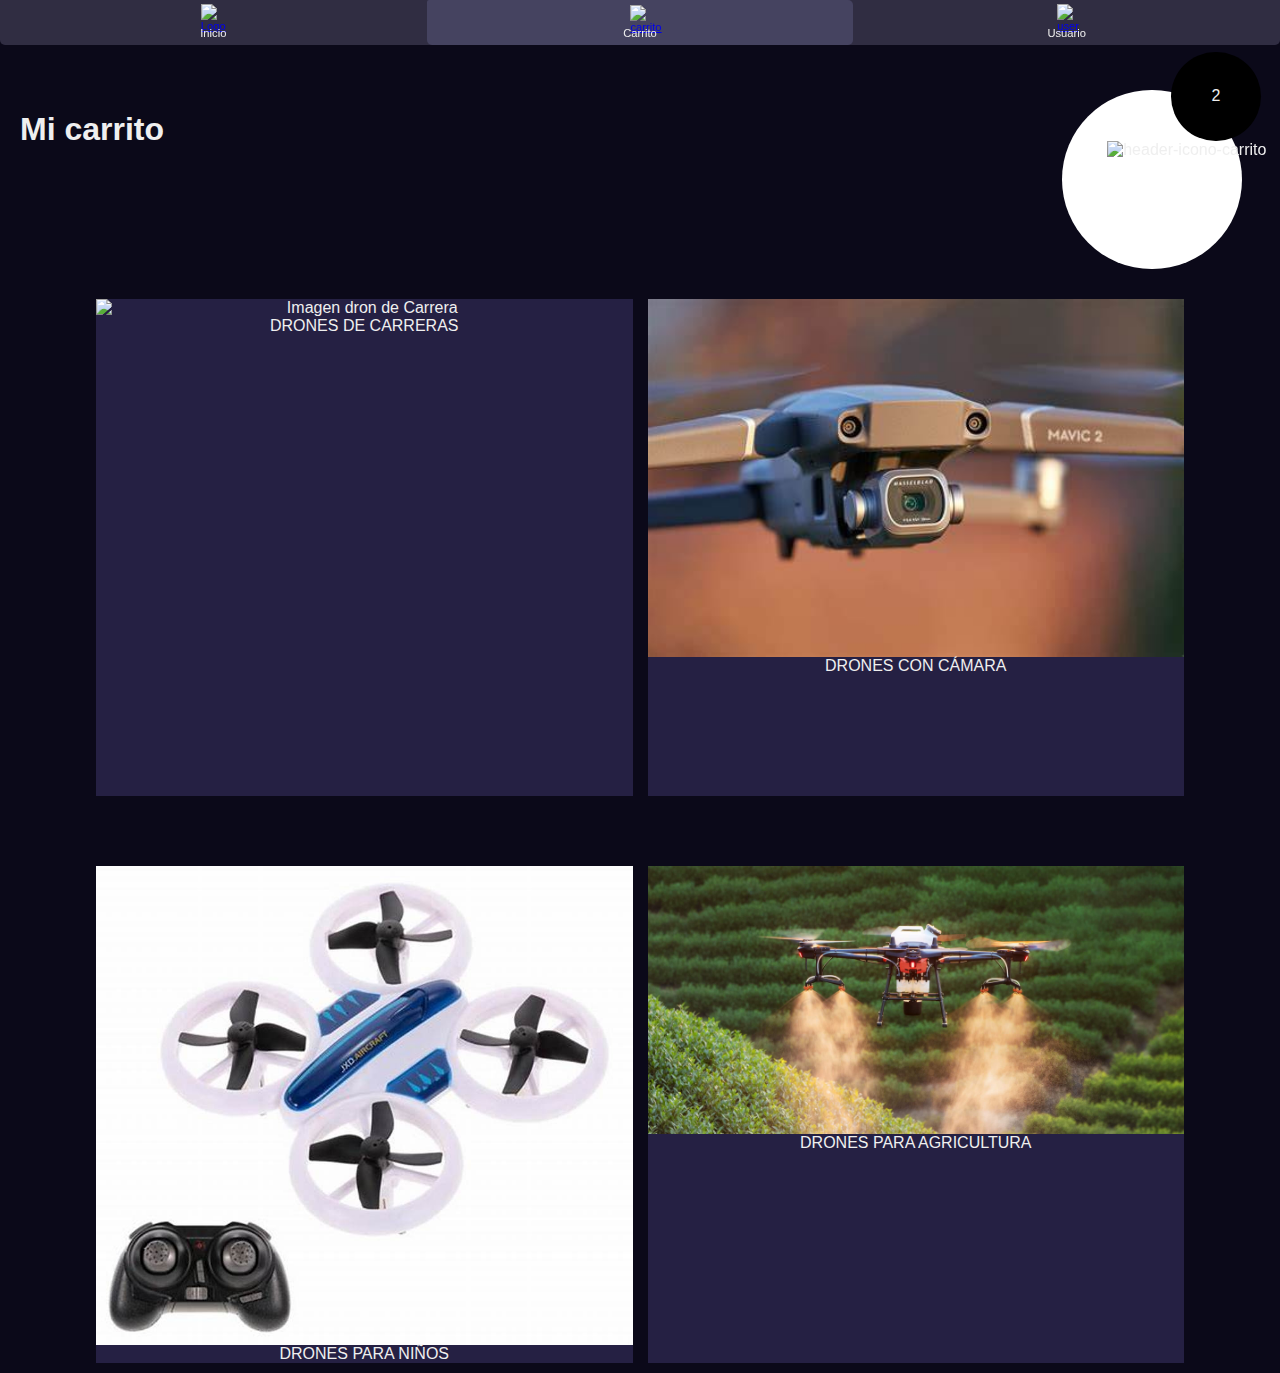
==== carrito.html @ bf5d183b "Carrito" ====
<!DOCTYPE html>
<html lang="en">
<head>
    <meta charset="UTF-8">
    <meta name="viewport" content="width=device-width, initial-scale=1.0">
    <link rel="stylesheet" href="nav-center.css">
    <link rel="stylesheet" href="styles-carrito.css">
    <title>Carrito</title>
    <style>
        .nav-item-carrito {
            grid-column: 2;
            background-color: #454360;
            border-radius: 2px 5px 5px 5px;
        }
    </style>
</head>
<body>
    <nav id="nav">
        <div class="nav-item nav-item-inicio">
            <a class="nav-item-enlace" href="index.html">
                <img id="logo-dron" src="IMAGENES-NAV/LOGO.png" alt="Logo">
            </a>
            <span>Inicio</span>
        </div>

        <div class="nav-item nav-item-carrito">
            <a class="nav-item-enlace" href="carrito.html">
                <img id="logo-carro" src="IMAGENES-NAV/CARRITO.png" alt="carrito">
            </a>
            <span>Carrito</span>
        </div>
        <div class="nav-item nav-item-usuario">
            <a class="nav-item-enlace" href="login.html">
                <img id="logo-user" src="IMAGENES-NAV/USUARIO.png" alt="user">
            </a>
            <span>Usuario</span>
        </div>
    </nav>

    <main>
        <header>
            <h1>Mi carrito</h1>
            <div id="header-icono-carrito">
                <div id="header-icono-carrito-cantidad">2</div>
                <img src="IMAGENES-NAV/CARRITO.png" alt="header-icono-carrito">
            </div>
        </header>

        <section id="list-carrito-items">
            <div class="back-trash">
                <img width="50pxpx" src="trash-can.png" alt="Icono-basura">
                <article class="carrito-article">
                    <img class="Imagenes-article" src="IMG_CATEGORY/CARRERA.JPG" alt="Imagen dron de Carrera">
                    <span class="texto-nav-links">DRONES DE CARRERAS</span>
                </article>
            </div>

            <div class="back-trash">
                <article class="carrito-article">
                    <img class="Imagenes-article" src="IMG_CATEGORY/CAMARA.jpg" alt="Imagen dron de Carrera">
                    <span class="texto-nav-links">DRONES CON CÁMARA</span>
                </article>
            </div>

            <div class="back-trash">
                <article class="carrito-article">
                    <img class="Imagenes-article" src="IMG_CATEGORY/NIÑOS.jpg" alt="Imagen dron de Carrera">
                    <span class="texto-nav-links">DRONES PARA NIÑOS</span>
                </article>
            </div>

            <div class="back-trash">
                <article class="carrito-article">
                    <img class="Imagenes-article" src="IMG_CATEGORY/AGRICULTURA.jpg" alt="Imagen dron de Carrera">
                    <span class="texto-nav-links">DRONES PARA AGRICULTURA</span>
                </article>
            </div>

        </section>
    
    </main>
</body>
</html>
---- nav-center.css ----
body {
    background-color: #0B0919;
    color: #efefef;
    font-family: 'Gill Sans', 'Gill Sans MT', Calibri, 'Trebuchet MS', sans-serif;
    margin: 0;
}

#nav {
    background-color: #312e44f8;
    width: 100%;
    min-height: 45px;
    height: 4vh;
    border-radius: 0 0 5px 5px;
    display: grid;
    position: fixed;
    top: 0;
    left: 0;
    grid-template-columns: 1fr 1fr 1fr;
    grid-template-rows: minmax(45px,4vh);
}

/* BARRA DE NAVEGACION */
.nav-item {
    display:flex;
    flex-direction: column;
    align-items: center;
    font-size: 0.7em;
}

.nav-item:active {
    background-color: #454360;
    border-radius: 2px 5px 5px 5px;
}


.nav-item-inicio {
    grid-column: 1;
    border-radius: 2px 5px 5px 5px;
}
.nav-item-carrito { 
    grid-column: 2;
}
.nav-item-usuario {
    grid-column: 3;
}

/* LOGOS */
.nav-item-enlace{
    width: 70%;
    max-width: 25px;
    height: 50%;
    padding-top: 4px;
}
#logo-dron {
    width: 100%;
    max-width: 25px;
}

#logo-carro,#logo-user {
    width: 80%;
    padding-left:3px;
}

#logo-carro {
    padding-top: 1px;
}


#presentacion {
    margin-top: 12vh;    
    display: flex;
    flex-direction: column;
    align-items: center;
}

#logo-header {
    width: 70%;
}
---- styles-carrito.css ----
main {
    margin-top: 10vh;
}

header{
    display: grid;
    grid-template-columns: 80vw 1fr;
    grid-template-rows: 1fr;
}

header > h1 {
    grid-column: 1;
    margin-left: 20px;
}

header > div > img{
    width: 7vw;
    position: relative;
    bottom: 3vw;
    left: 3.5vw;
}

#header-icono-carrito{
    background-color: white;
    width:14vw;
    height: 14vw;
    border-radius: 50%;
    grid-column: 2;
    margin: auto;
}

#header-icono-carrito-cantidad{
    background-color: black;
    border-radius: 50%;
    width: 7vw;
    height: 7vw;
    position: relative;
    bottom: 3vw;
    left: 8.5vw;
    display: flex;
    align-items: center;
    justify-content: center;
}

/* CARRITO LISTA */

.back-trash{
    background-color: white;
    position: relative;
    z-index: -2;
}

.back-trash > img{
    width: 35px;
    position: absolute;
    top: 70%;
    left: 40%;
    z-index: -1;
    padding-bottom: 50px;
}

#list-carrito-items {
    margin: 30px 7.5vw 10px;
    width: 85vw;
    display: grid;
    grid-template-columns: 1fr 1fr;
    grid-template-rows: 1fr 1fr;
    gap: 15px;
    row-gap: 70px;
    text-decoration: none;

}
.carrito-article {
    box-sizing: border-box;
    background-color: #252043;
    display: flex;
    flex-direction: column;
    align-items: center;
    text-align: center;
    font-size: 16px;
    height: 100%;
    position: relative;
    /* PARA TRANSICION */
    /* bottom:; */
}

    .carrito-article span {
        justify-self: center;
    }

.Imagenes-article {
    width: 100%;
}
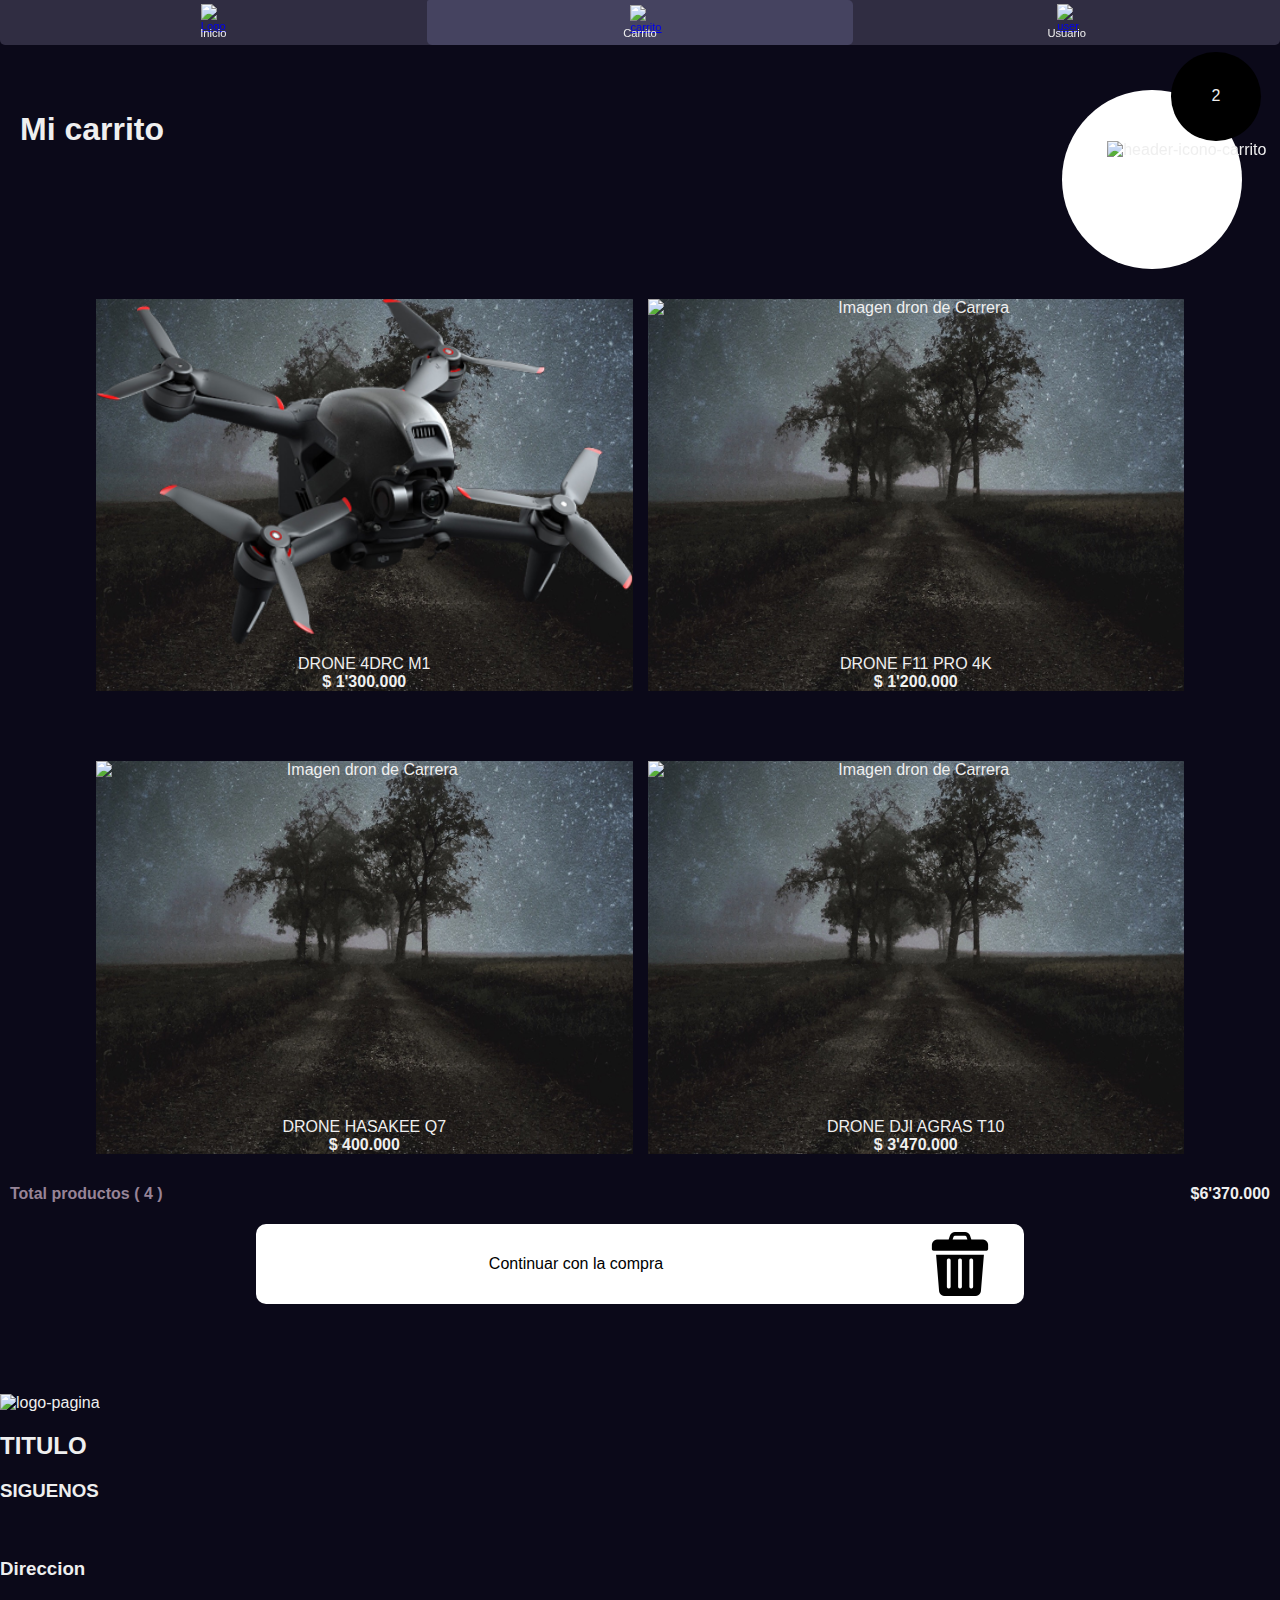
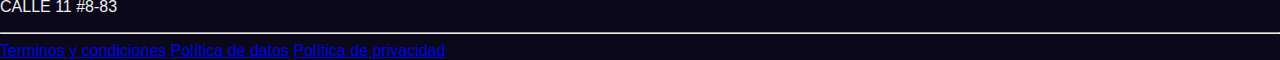
==== commit 1d36bca5: "Fix terminar compras" ====
--- a/carrito.html
+++ b/carrito.html
@@ -5,6 +5,7 @@
     <meta name="viewport" content="width=device-width, initial-scale=1.0">
     <link rel="stylesheet" href="nav-center.css">
     <link rel="stylesheet" href="styles-carrito.css">
+    <link rel="stylesheet" href="footer-styles.css">
     <title>Carrito</title>
     <style>
         .nav-item-carrito {
@@ -50,34 +51,94 @@
             <div class="back-trash">
                 <img width="50pxpx" src="trash-can.png" alt="Icono-basura">
                 <article class="carrito-article">
-                    <img class="Imagenes-article" src="IMG_CATEGORY/CARRERA.JPG" alt="Imagen dron de Carrera">
-                    <span class="texto-nav-links">DRONES DE CARRERAS</span>
+                    <img class="Imagenes-article" src="IMG-PRODUCTOS/dron-carrera-1.png" alt="Imagen dron de Carrera">
+                    <div class="Texto-productos">
+                        <span class="texto-nav-links">DRONE 4DRC M1</span>
+                        <span>$ 1'300.000</span>
+                    </div>
                 </article>
             </div>
 
             <div class="back-trash">
+                <img width="50pxpx" src="trash-can.png" alt="Icono-basura">
                 <article class="carrito-article">
-                    <img class="Imagenes-article" src="IMG_CATEGORY/CAMARA.jpg" alt="Imagen dron de Carrera">
-                    <span class="texto-nav-links">DRONES CON CÁMARA</span>
+                    <img class="Imagenes-article" src="IMG-PRODUCTOS/dron-camara-1.png" alt="Imagen dron de Carrera">
+                    <div class="Texto-productos">
+                        <span class="texto-nav-links">DRONE F11 PRO 4K</span>
+                        <span>$ 1'200.000</span>
+                    </div>
                 </article>
             </div>
 
             <div class="back-trash">
+                <img width="50pxpx" src="trash-can.png" alt="Icono-basura">
                 <article class="carrito-article">
-                    <img class="Imagenes-article" src="IMG_CATEGORY/NIÑOS.jpg" alt="Imagen dron de Carrera">
-                    <span class="texto-nav-links">DRONES PARA NIÑOS</span>
+                    <img class="Imagenes-article" src="IMG-PRODUCTOS/NIÑOS.png" alt="Imagen dron de Carrera">
+                    <div class="Texto-productos">
+                        <span class="texto-nav-links">DRONE HASAKEE Q7</span>
+                        <span>$ 400.000</span>
+                    </div>
                 </article>
             </div>
 
             <div class="back-trash">
+                <img width="50pxpx" src="trash-can.png" alt="Icono-basura"> 
                 <article class="carrito-article">
-                    <img class="Imagenes-article" src="IMG_CATEGORY/AGRICULTURA.jpg" alt="Imagen dron de Carrera">
-                    <span class="texto-nav-links">DRONES PARA AGRICULTURA</span>
+                    <img class="Imagenes-article" src="IMG-PRODUCTOS/DRON-AGRICULTURA.png" alt="Imagen dron de Carrera">
+                    <div class="Texto-productos">
+                        <span class="texto-nav-links">DRONE DJI AGRAS T10</span>
+                        <span>$ 3'470.000</span>
+                    </div>
                 </article>
             </div>
 
         </section>
-    
+
+        <section id="section-precio-compra">
+            <div id="section-item-total">
+                <h4>Total productos ( 4 )</h4>
+            </div>
+
+            <div id="section-item-precio">
+                <h4>$6'370.000</h4>
+            </div>
+
+            <div id="section-item-compra">
+                <p>Continuar con la compra</p>
+                <img src="trash-can.png" alt="Icono seguir con la compra">
+            </div>
+
+        </section>
+
     </main>
+
+    <footer>
+        <section id="logo-titulo">
+            <img src="IMAGENES-NAV/LOGO.png" alt="logo-pagina">
+            <h2>TITULO</h2>
+        </section>
+        <section id="REDES-SOCIALES">
+            <h3>SIGUENOS</h3>
+            <div>
+                <img src="IMG-FOOTER/facebook.png" alt="">
+                <img src="IMG-FOOTER/Instagram.png" alt="">
+                <img src="IMG-FOOTER/twitter.png" alt="">
+                <img src="IMG-FOOTER/youtube.png" alt="">
+            </div>
+        </section>
+        <section id="DIRECCION">
+            <div>
+                <h3>Direccion</h3>
+                <p>CALLE 11 #8-83</p>
+
+            </div>
+        </section>
+        <hr>
+        <section id="POLITICAS">
+            <a href="//">Terminos y condiciones</a>
+            <a href="//">Política de datos</a>
+            <a href="//">Política de privacidad</a>
+        </section>
+    </footer>
 </body>
 </html>--- a/styles-carrito.css
+++ b/styles-carrito.css
@@ -74,22 +74,82 @@
 }
 .carrito-article {
     box-sizing: border-box;
-    background-color: #252043;
+    background-image: url(FONDO-CARRITO.jpg);
+    background-size: cover;
+    background-position: center;
     display: flex;
     flex-direction: column;
-    align-items: center;
-    text-align: center;
     font-size: 16px;
     height: 100%;
+    text-align: center;
     position: relative;
     /* PARA TRANSICION */
     /* bottom:; */
 }
 
-    .carrito-article span {
-        justify-self: center;
+    .Texto-productos{
+        padding-top: 10px;
+        display: flex;
+        flex-direction: column;
+        text-align: center;
+    }
+
+    .Texto-productos span{
+        padding: 0 20px 0;
+    }
+
+    .Texto-productos span ~ span{
+        font-weight: bold;
     }
 
 .Imagenes-article {
     width: 100%;
+    height: 100%;
 }
+
+/* SECTION TOTAL COMPRA */
+
+#section-precio-compra{
+    display: grid;
+    grid-template-columns: 1fr 1fr;
+    grid-row: 1fr 1fr;
+}
+
+#section-item-total{
+    grid-column: 1;
+    color: #978497;
+    padding-left: 10px;
+}
+
+#section-item-precio{
+    grid-column: 2;
+    text-align: end;
+    padding-right: 10px;
+}
+
+#section-item-compra{
+    grid-column: 1 / 3;
+    grid-row: 2;
+    margin: auto;
+    text-align: center;
+    display: grid;
+    grid-template-columns: 50vw 10vw;
+    grid-template-rows: 1fr;
+
+    background-color: white;
+    border-radius: 10px;
+}
+
+#section-item-compra p{
+    margin: auto;
+    color: black;
+}
+
+    #section-item-compra img{
+        width: 50%;
+        margin: 8px auto;
+    }
+
+footer{
+    margin-top: 10vh;
+}
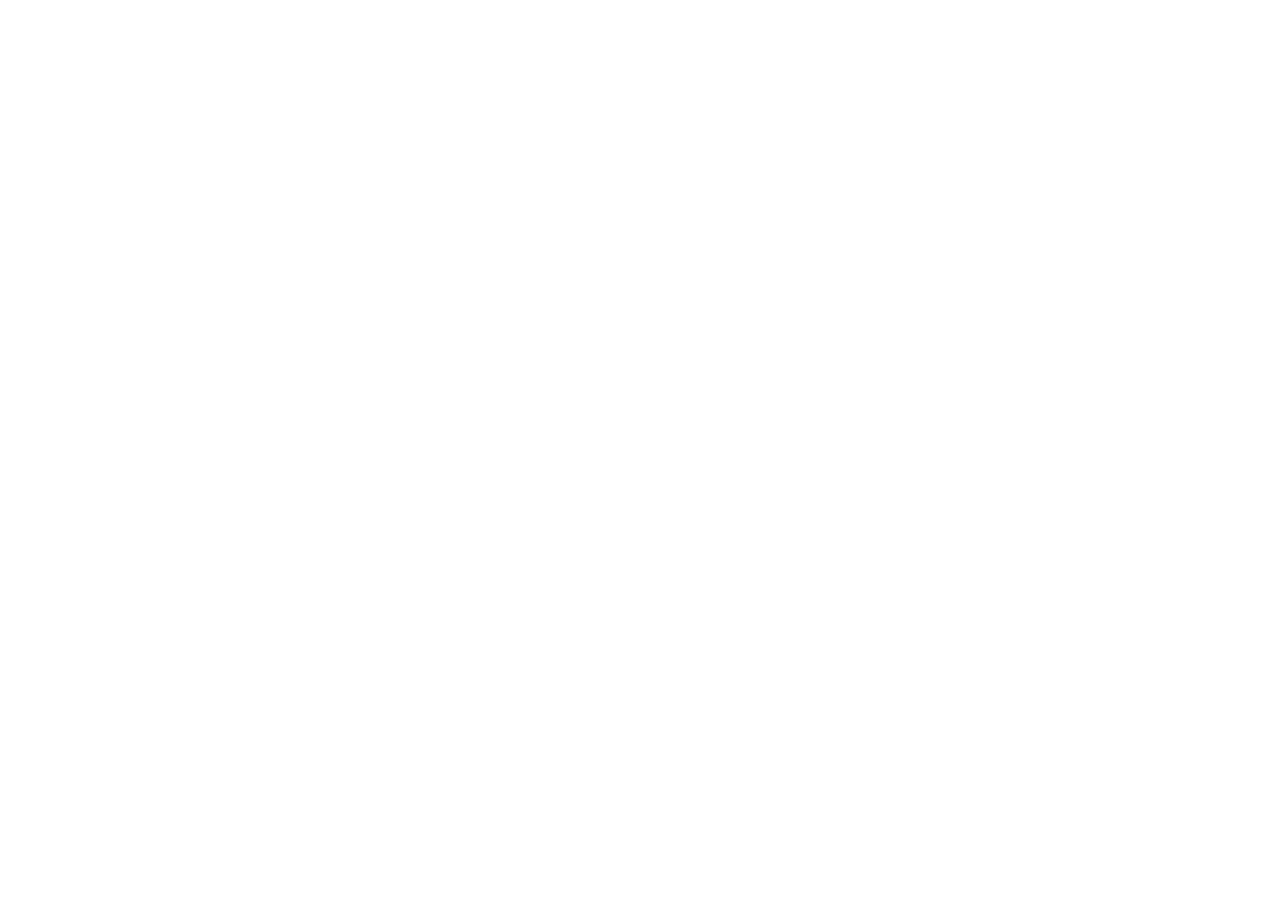
==== commit 0bbb121e: "Feat medias queries" ====
--- a/carrito.html
+++ b/carrito.html
@@ -16,6 +16,8 @@
     </style>
 </head>
 <body>
+    <div class="pag-movil">
+
     <nav id="nav">
         <div class="nav-item nav-item-inicio">
             <a class="nav-item-enlace" href="index.html">
@@ -37,6 +39,8 @@
             <span>Usuario</span>
         </div>
     </nav>
+    
+    <div class="separador-top"></div>
 
     <main>
         <header>
@@ -140,5 +144,6 @@
             <a href="//">Política de privacidad</a>
         </section>
     </footer>
+    </div>
 </body>
 </html>--- a/nav-center.css
+++ b/nav-center.css
@@ -1,14 +1,26 @@
+@media not (max-width: 1000px){
+    .pag-movil{
+        display: none;
+        background-color: white;
+        background-image: none;
+    }
+}
+
 body {
+    margin: 0;
+}
+
+.pag-movil{
     background-color: #0B0919;
     color: #efefef;
     font-family: 'Gill Sans', 'Gill Sans MT', Calibri, 'Trebuchet MS', sans-serif;
-    margin: 0;
+
 }
-
 #nav {
     background-color: #312e44f8;
+    backdrop-filter: blur(2px);
     width: 100%;
-    min-height: 45px;
+    min-height: 50px;
     height: 4vh;
     border-radius: 0 0 5px 5px;
     display: grid;
@@ -16,7 +28,8 @@
     top: 0;
     left: 0;
     grid-template-columns: 1fr 1fr 1fr;
-    grid-template-rows: minmax(45px,4vh);
+    grid-template-rows: minmax(50px,4vh);
+    z-index: 10 ;
 }
 
 /* BARRA DE NAVEGACION */
@@ -47,13 +60,14 @@
 /* LOGOS */
 .nav-item-enlace{
     width: 70%;
-    max-width: 25px;
+    max-width: 30px;
     height: 50%;
     padding-top: 4px;
+    padding-bottom: 2px;
 }
 #logo-dron {
     width: 100%;
-    max-width: 25px;
+    max-width: 30px;
 }
 
 #logo-carro,#logo-user {
@@ -67,14 +81,29 @@
 
 
 #presentacion {
-    margin-top: 12vh;    
     display: flex;
     flex-direction: column;
-    align-items: center;
+    align-items: center;   
 }
+
+    #presentacion p{
+        font-size: 4.3vw;
+    }
+
+    #presentacion img{
+        margin-top: 20px;    
+
+    }
 
 #logo-header {
     width: 70%;
 }
 
+/* SEPARADOR DE MARGEN SUPERIOR (DIV) */
 
+.separador-top{
+    min-height: 50px;
+    height: 4vh;
+}
+
+/* CSS PARA VERSION NO COMPATIBLE */--- a/styles-carrito.css
+++ b/styles-carrito.css
@@ -1,18 +1,14 @@
-
-
-main {
-    margin-top: 10vh;
-}
-
 header{
     display: grid;
-    grid-template-columns: 80vw 1fr;
+    grid-template-columns: 72vw 1fr;
     grid-template-rows: 1fr;
 }
 
 header > h1 {
+    margin-top: 11.5vh;
     grid-column: 1;
-    margin-left: 20px;
+    margin-left: 7.5vw;
+    font-size: 7vw;
 }
 
 header > div > img{
@@ -29,6 +25,7 @@
     border-radius: 50%;
     grid-column: 2;
     margin: auto;
+    margin-top: 10vh;
 }
 
 #header-icono-carrito-cantidad{
@@ -49,7 +46,7 @@
 .back-trash{
     background-color: white;
     position: relative;
-    z-index: -2;
+    z-index: 2;
 }
 
 .back-trash > img{
@@ -57,7 +54,7 @@
     position: absolute;
     top: 70%;
     left: 40%;
-    z-index: -1;
+    z-index: 1;
     padding-bottom: 50px;
 }
 
@@ -83,12 +80,14 @@
     height: 100%;
     text-align: center;
     position: relative;
+    z-index: 3;
     /* PARA TRANSICION */
     /* bottom:; */
 }
 
     .Texto-productos{
-        padding-top: 10px;
+        padding-top: 5px;
+        padding-bottom: 5px;
         display: flex;
         flex-direction: column;
         text-align: center;
@@ -153,3 +152,5 @@
 footer{
     margin-top: 10vh;
 }
+
+/* CSS PARA VERSION NO COMPATIBLE */--- a/footer-styles.css
+++ b/footer-styles.css
@@ -0,0 +1,68 @@
+/* ---------------------FOOTER---------------------- */
+
+footer {
+    width: 100vw;
+    background-color: #1c1a2e;
+}
+
+footer > section > img[alt="logo-pagina"] {
+    width: 15vw;
+}
+
+footer > section {
+    display: flex;
+    justify-content: center;
+    align-items: center;
+    padding-top: 20px;
+}
+
+
+#REDES-SOCIALES {
+    padding-top: 0px;
+    margin-top: 10px;
+    font-size: 4vw;
+    display: flex;
+    flex-direction: column;
+
+}
+
+section[id="REDES-SOCIALES"] > div >img {
+    width: 5vw;
+}
+
+footer > section >h3 {
+    margin-top: 5px;
+    margin-bottom: 8px;
+}
+
+
+
+footer > section[id="DIRECCION"] > div {
+    display: flex;
+    flex-direction: column;
+    align-items: center;    
+}
+footer > section[id="DIRECCION"] > div > h3,p{
+    margin: 5px;  
+    font-size: 3vw;
+}
+
+footer > section >h2 {
+    margin: 0;
+    font-size: 8vw;
+}
+
+footer > section[id="POLITICAS"] {
+    display: flex;
+    justify-content: space-around;
+    text-align: center;
+    padding-bottom: 20px;
+    font-size: 3vw;
+}
+
+footer > section[id="POLITICAS"] > a {
+    color: rgb(198, 2, 212);
+    text-decoration: none;
+}
+
+/* CSS PARA VERSION NO COMPATIBLE */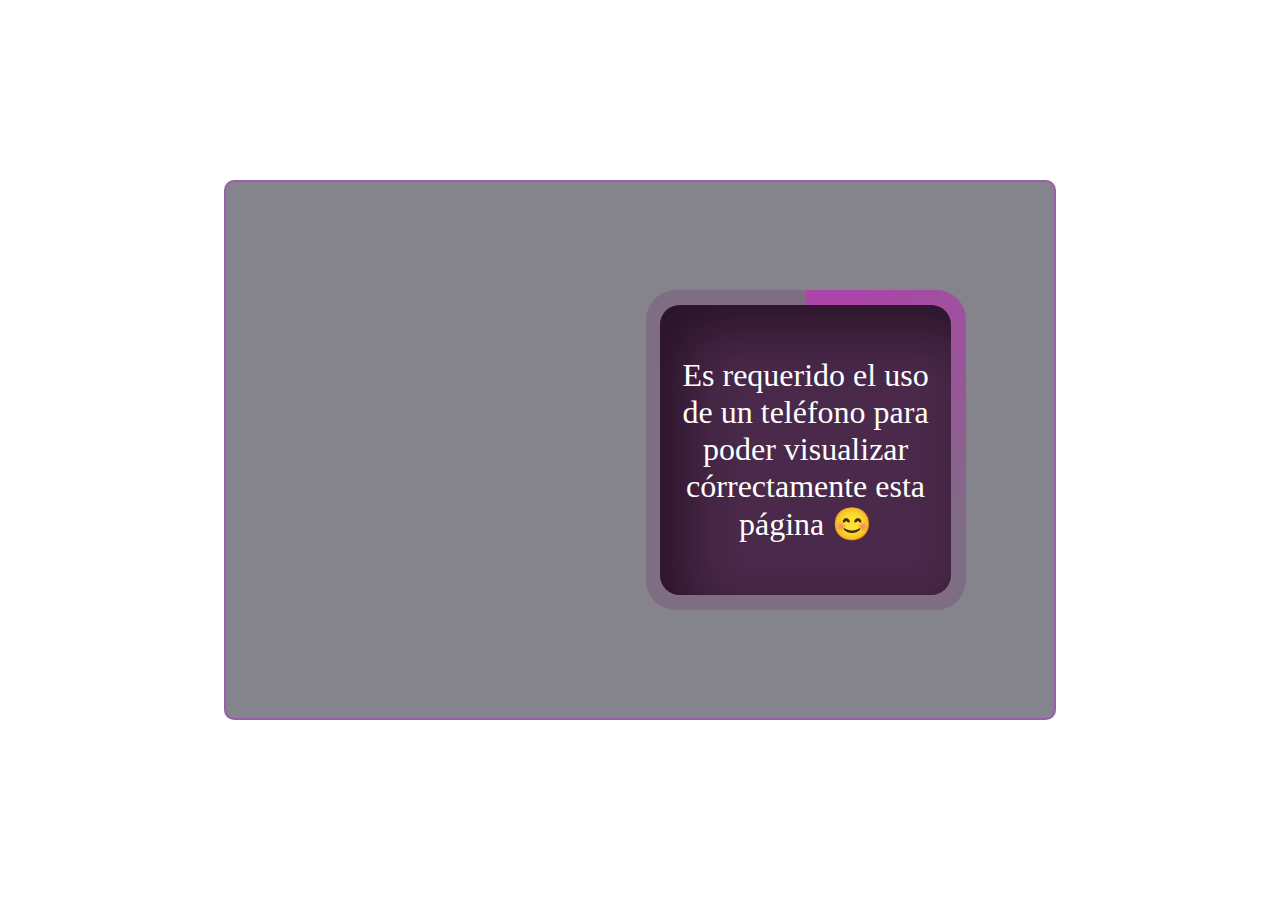
==== commit c036dd24: "responsibe pc page" ====
--- a/carrito.html
+++ b/carrito.html
@@ -111,9 +111,7 @@
                 <p>Continuar con la compra</p>
                 <img src="trash-can.png" alt="Icono seguir con la compra">
             </div>
-
         </section>
-
     </main>
 
     <footer>
@@ -145,5 +143,21 @@
         </section>
     </footer>
     </div>
+    
+    <div class="pag-pc">
+        <main id="Contenedor-pag-pc">
+            <section id="logo-pc">
+                <img src="IMAGENES-NAV/LOGO.png" alt="">
+            </section>
+            <section id="texto-pc">
+                <div id="cuadro-carga-pc">
+                    <div id="texto-carga-pc">
+                        <span>Es requerido el uso de un teléfono para poder visualizar córrectamente esta página 😊</span>
+                        
+                    </div>
+                </div>
+            </section>
+        </main>
+    </div>
 </body>
 </html>--- a/nav-center.css
+++ b/nav-center.css
@@ -1,11 +1,3 @@
-@media not (max-width: 1000px){
-    .pag-movil{
-        display: none;
-        background-color: white;
-        background-image: none;
-    }
-}
-
 body {
     margin: 0;
 }
@@ -106,4 +98,107 @@
     height: 4vh;
 }
 
-/* CSS PARA VERSION NO COMPATIBLE */+/* CSS PARA VERSION NO COMPATIBLE */
+
+.pag-pc {
+    background-image: url(/IMAGENES-NAV/FONDO-LOG.jpg);
+    background-position: top;
+    height: 100vh;
+    display: flex;
+    flex-direction: column;
+    justify-content: center;
+    align-items: center;
+}
+
+#Contenedor-pag-pc {
+    box-sizing: border-box;
+    background-color: #0b09197f;
+    border: 2px solid #a34ebbae;
+    border-radius: 10px;
+    width: 65vw;
+    height: 60vh;  
+    display: grid;
+    grid-template-columns: 40% 1fr;
+    grid-row: 1fr;
+}
+
+    #logo-pc,#texto-pc{
+        display: flex;
+        justify-content: center;
+        align-items: center;
+    }
+
+    #logo-pc img{
+        width: 100%;
+    }
+
+/* ANIMACION CARGA */
+
+    #cuadro-carga-pc{
+        color: white;
+        display: flex;
+        text-align: center;
+        align-items: center;
+        justify-content: center;
+        background-color: #703d7052;
+        border-radius: 30px;
+        width: 25vw;
+        height: 25vw;
+        font-size: 2.5vw;
+        position: absolute;
+        overflow: hidden;
+    }
+
+    #cuadro-carga-pc::before{
+        content: "";
+        background-image: conic-gradient(
+            #c92cc19c 20deg,
+            transparent 120deg
+        );
+
+        width: 150%;
+        height: 150%;
+        position: absolute;
+        z-index: 0;
+        animation: rotate 2s cubic-bezier(1,.12,.43,.99) infinite;
+
+
+    }
+
+    #texto-carga-pc{
+        width: 22.7vw;
+        height: 22.7vw;
+        background-color: #4a294a;
+        z-index: 5;
+        border-radius: 20px;
+        display: flex;
+        align-items: center;
+        text-align: center;
+        box-shadow: inset 25px 25px 55px  #0f020d8c;
+    }
+
+    #texto-carga-pc *{
+        padding-right: 10px;
+        padding-left: 10px;
+    }
+
+    @keyframes rotate {
+        0%{
+            transform:rotate(0deg)
+        }
+        100%{
+            transform:rotate(-360deg)
+        }
+    }
+
+@media (max-width: 1000px){
+    .pag-pc{
+        display: none; 
+    }
+}
+
+@media not (max-width: 1000px){
+    .pag-movil{
+        display: none;
+    }
+}--- a/styles-carrito.css
+++ b/styles-carrito.css
@@ -5,7 +5,7 @@
 }
 
 header > h1 {
-    margin-top: 11.5vh;
+    margin-top: 7.2vh;
     grid-column: 1;
     margin-left: 7.5vw;
     font-size: 7vw;
@@ -25,7 +25,7 @@
     border-radius: 50%;
     grid-column: 2;
     margin: auto;
-    margin-top: 10vh;
+    margin-top: 6vh;
 }
 
 #header-icono-carrito-cantidad{
@@ -117,13 +117,13 @@
 #section-item-total{
     grid-column: 1;
     color: #978497;
-    padding-left: 10px;
+    padding-left: 20px;
 }
 
 #section-item-precio{
     grid-column: 2;
     text-align: end;
-    padding-right: 10px;
+    padding-right: 20px;
 }
 
 #section-item-compra{
@@ -150,7 +150,7 @@
     }
 
 footer{
-    margin-top: 10vh;
+    margin-top: 5vh;
 }
 
 /* CSS PARA VERSION NO COMPATIBLE */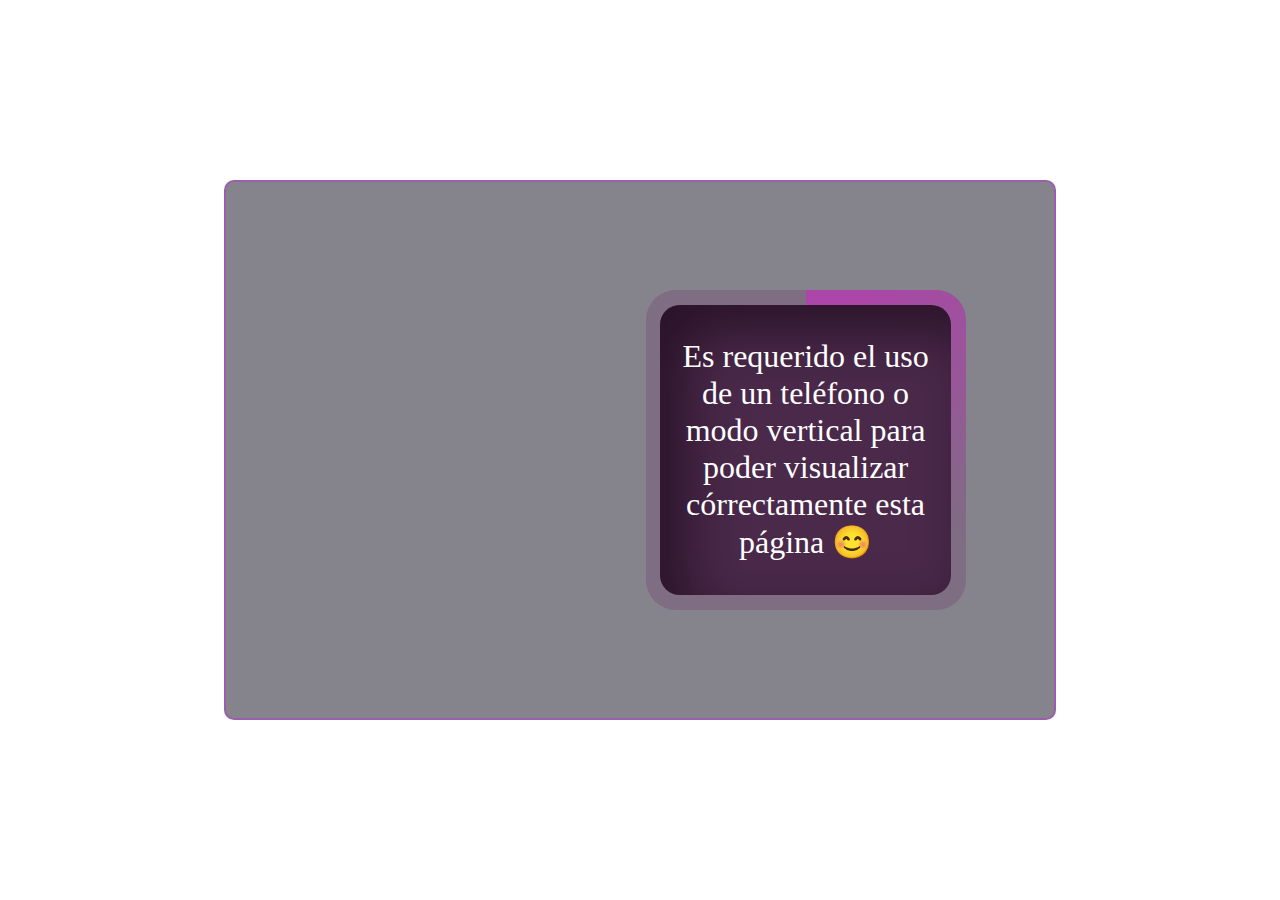
==== commit 924d0dff: "feat animacion carrito" ====
--- a/carrito.html
+++ b/carrito.html
@@ -53,29 +53,34 @@
 
         <section id="list-carrito-items">
             <div class="back-trash">
-                <img width="50pxpx" src="trash-can.png" alt="Icono-basura">
-                <article class="carrito-article">
-                    <img class="Imagenes-article" src="IMG-PRODUCTOS/dron-carrera-1.png" alt="Imagen dron de Carrera">
-                    <div class="Texto-productos">
-                        <span class="texto-nav-links">DRONE 4DRC M1</span>
-                        <span>$ 1'300.000</span>
-                    </div>
-                </article>
+                <img src="trash-can.png" alt="Icono-basura">
+                <div class="invisible">
+                    <article class="carrito-article">
+                        <img class="Imagenes-article" src="IMG-PRODUCTOS/dron-carrera-1.png" alt="Imagen dron de Carrera">
+                        <div class="Texto-productos">
+                            <span class="texto-nav-links">DRONE 4DRC M1</span>
+                            <span>$ 1'300.000</span>
+                        </div>
+                    </article>
+                </div>
             </div>
 
             <div class="back-trash">
-                <img width="50pxpx" src="trash-can.png" alt="Icono-basura">
-                <article class="carrito-article">
-                    <img class="Imagenes-article" src="IMG-PRODUCTOS/dron-camara-1.png" alt="Imagen dron de Carrera">
-                    <div class="Texto-productos">
-                        <span class="texto-nav-links">DRONE F11 PRO 4K</span>
-                        <span>$ 1'200.000</span>
-                    </div>
-                </article>
+                <img src="trash-can.png" alt="Icono-basura">
+                <div class="invisible">
+                    <article class="carrito-article">
+                        <img class="Imagenes-article" src="IMG-PRODUCTOS/dron-camara-1.png" alt="Imagen dron de Carrera">
+                        <div class="Texto-productos">
+                            <span class="texto-nav-links">DRONE F11 PRO 4K</span>
+                            <span>$ 1'200.000</span>
+                        </div>
+                    </article>
+                </div>
             </div>
 
-            <div class="back-trash">
-                <img width="50pxpx" src="trash-can.png" alt="Icono-basura">
+        <div class="back-trash">
+            <img width="50pxpx" src="trash-can.png" alt="Icono-basura">
+            <div class="invisible">
                 <article class="carrito-article">
                     <img class="Imagenes-article" src="IMG-PRODUCTOS/NIÑOS.png" alt="Imagen dron de Carrera">
                     <div class="Texto-productos">
@@ -84,16 +89,19 @@
                     </div>
                 </article>
             </div>
+        </div>
 
             <div class="back-trash">
                 <img width="50pxpx" src="trash-can.png" alt="Icono-basura"> 
-                <article class="carrito-article">
-                    <img class="Imagenes-article" src="IMG-PRODUCTOS/DRON-AGRICULTURA.png" alt="Imagen dron de Carrera">
-                    <div class="Texto-productos">
-                        <span class="texto-nav-links">DRONE DJI AGRAS T10</span>
-                        <span>$ 3'470.000</span>
-                    </div>
-                </article>
+                <div class="invisible">
+                    <article class="carrito-article">
+                        <img class="Imagenes-article" src="IMG-PRODUCTOS/DRON-AGRICULTURA.png" alt="Imagen dron de Carrera">
+                        <div class="Texto-productos">
+                            <span class="texto-nav-links">DRONE DJI AGRAS T10</span>
+                            <span>$ 3'470.000</span>
+                        </div>
+                    </article>
+                </div>
             </div>
 
         </section>
@@ -117,7 +125,7 @@
     <footer>
         <section id="logo-titulo">
             <img src="IMAGENES-NAV/LOGO.png" alt="logo-pagina">
-            <h2>TITULO</h2>
+            <h2>DroneHive</h2>
         </section>
         <section id="REDES-SOCIALES">
             <h3>SIGUENOS</h3>
@@ -152,7 +160,7 @@
             <section id="texto-pc">
                 <div id="cuadro-carga-pc">
                     <div id="texto-carga-pc">
-                        <span>Es requerido el uso de un teléfono para poder visualizar córrectamente esta página 😊</span>
+                        <span>Es requerido el uso de un teléfono o modo vertical para poder visualizar córrectamente esta página 😊</span>
                         
                     </div>
                 </div>
--- a/styles-carrito.css
+++ b/styles-carrito.css
@@ -5,10 +5,11 @@
 }
 
 header > h1 {
-    margin-top: 7.2vh;
+    margin-top: 7vh;
     grid-column: 1;
     margin-left: 7.5vw;
     font-size: 7vw;
+    margin-bottom: 0;
 }
 
 header > div > img{
@@ -22,6 +23,7 @@
     background-color: white;
     width:14vw;
     height: 14vw;
+    border: 0px solid transparent;
     border-radius: 50%;
     grid-column: 2;
     margin: auto;
@@ -43,21 +45,6 @@
 
 /* CARRITO LISTA */
 
-.back-trash{
-    background-color: white;
-    position: relative;
-    z-index: 2;
-}
-
-.back-trash > img{
-    width: 35px;
-    position: absolute;
-    top: 70%;
-    left: 40%;
-    z-index: 1;
-    padding-bottom: 50px;
-}
-
 #list-carrito-items {
     margin: 30px 7.5vw 10px;
     width: 85vw;
@@ -67,23 +54,53 @@
     gap: 15px;
     row-gap: 70px;
     text-decoration: none;
+    transition-property: margin-top;
+    transition-duration: 0.5s;
+    transition-delay: 0s;
+}
+.back-trash{
+    background-color: white;
+    position: relative;
+    z-index: 2;
+}
 
+.back-trash > img{
+    width: 10vw;
+    position: absolute;
+    top: 73%;
+    left: 40%;
+    z-index: 0 ;
 }
+
 .carrito-article {
-    box-sizing: border-box;
-    background-image: url(FONDO-CARRITO.jpg);
-    background-size: cover;
-    background-position: center;
+    position: relative;
+    z-index: -10;
     display: flex;
     flex-direction: column;
     font-size: 16px;
     height: 100%;
     text-align: center;
+}
+
+.invisible{
     position: relative;
-    z-index: 3;
-    /* PARA TRANSICION */
-    /* bottom:; */
+    z-index: 10;
+    background-image: url(FONDO-CARRITO.jpg);
+    background-size: cover;
+    height: 100%;
+    bottom: 0;
+    transition-property: bottom;
+    transition-duration: 1s;
+    transition-delay: 0s;
+
 }
+
+    .invisible:hover{
+        bottom: 14vw;
+    }
+    #list-carrito-items:hover{
+        margin-top: 17vw;
+    }
 
     .Texto-productos{
         padding-top: 5px;
